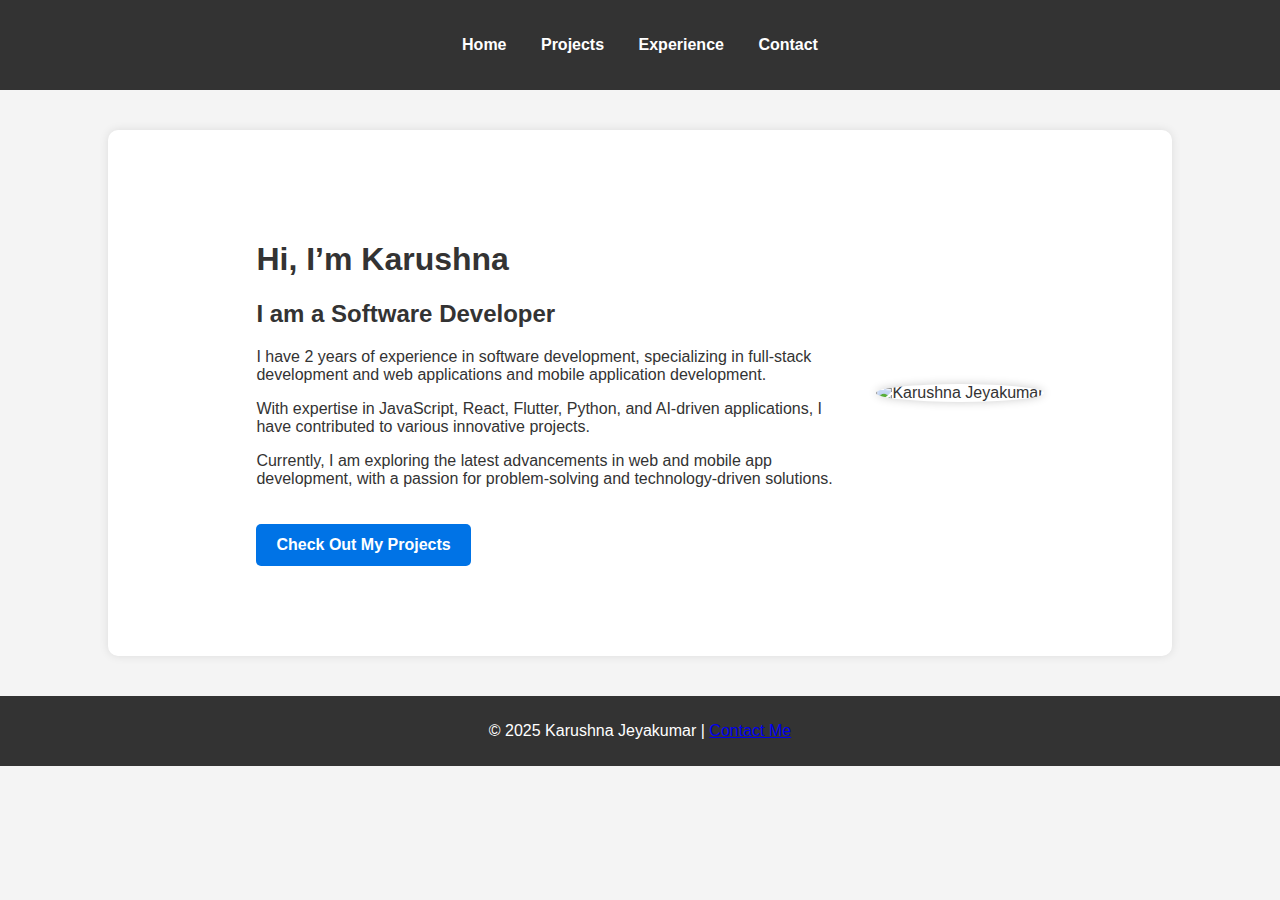
==== index.html @ d0cf369b "Add files via upload" ====
<!DOCTYPE html>
<html lang="en">
<head>
    <meta charset="UTF-8">
    <meta name="viewport" content="width=device-width, initial-scale=1.0">
    <title>Home - Karushna Jeyakumar</title>
    <link rel="stylesheet" href="styles.css">
</head>
<body>
    <header>
        <nav>
            <ul>
                <li><a href="index.html">Home</a></li>
                <li><a href="projects.html">Projects</a></li>
                <li><a href="experience.html">Experience</a></li>
                <li><a href="contact.html">Contact</a></li>
            </ul>
        </nav>
    </header>

    <section id="home">
        <div class="home-container">
            <div class="intro">
                <h1>Hi, I’m Karushna</h1>
                <h2>I am a Software Developer</h2>
                <p>I have 2 years of experience in software development, specializing in full-stack development and web applications and mobile application development.</p>
                <p>With expertise in JavaScript, React, Flutter, Python, and AI-driven applications, I have contributed to various innovative projects.</p>
                <p>Currently, I am exploring the latest advancements in web and mobile app development, with a passion for problem-solving and technology-driven solutions.</p>
                <a href="projects.html" class="cta-button">Check Out My Projects</a>
            </div>
            <div class="profile-photo">
                <img src="C:\Users\karus\Downloads\Portfolio\karushna.jpg" alt="Karushna Jeyakumar">
            </div>
        </div>
    </section>

    <footer>
        <p>&copy; 2025 Karushna Jeyakumar | <a href="contact.html">Contact Me</a></p>
    </footer>
</body>
</html>
---- styles.css ----
/* General Styles */
body {
    font-family: Arial, sans-serif;
    margin: 0;
    padding: 0;
    background-color: #f4f4f4;
    color: #333;
    text-align: center;
}

/* Header */
header {
    background-color: #333;
    color: white;
    padding: 20px 0;
}

header h1 {
    margin: 0;
}

nav ul {
    list-style: none;
    padding: 0;
}

nav ul li {
    display: inline;
    margin: 0 15px;
}

nav ul li a {
    color: white;
    text-decoration: none;
    font-weight: bold;
}

/* Sections */
section {
    margin: 40px auto;
    width: 80%;
    background: white;
    padding: 20px;
    border-radius: 10px;
    box-shadow: 0px 0px 10px rgba(0, 0, 0, 0.1);
}

/* Footer */
footer {
    background-color: #333;
    color: white;
    padding: 10px 0;
    margin-top: 20px;
}

/* Contact Form */
input, textarea {
    width: 80%;
    margin: 10px 0;
    padding: 10px;
    border: 1px solid #ccc;
    border-radius: 5px;
}

button {
    background: #333;
    color: white;
    padding: 10px 15px;
    border: none;
    cursor: pointer;
}

button:hover {
    background: #555;
}

/* Home Section */
.home-container {
    display: flex;
    align-items: center;
    justify-content: center;
    flex-wrap: wrap;
    padding: 50px;
}

.intro {
    max-width: 600px;
    text-align: left;
    padding: 20px;
}

.highlight {
    color: #0073e6;
    font-weight: bold;
}

.profile-photo img {
    width: 250px;
    height: 250px;
    border-radius: 50%;
    object-fit: cover;
    box-shadow: 0px 0px 10px rgba(0, 0, 0, 0.2);
}

/* CTA Button */
.cta-button {
    display: inline-block;
    margin-top: 20px;
    padding: 12px 20px;
    background: #0073e6;
    color: white;
    text-decoration: none;
    border-radius: 5px;
    font-weight: bold;
}

.cta-button:hover {
    background: #005bb5;
}

/* Social Links */
.social-links {
    margin-top: 15px;
}

.social-links a {
    color: #0073e6;
    text-decoration: none;
    font-weight: bold;
    margin-right: 10px;
}

.social-links a:hover {
    color: #005bb5;
}

/* Project Page */
#projects {
    text-align: center;
    padding: 50px;
}

/* Project Cards */
.project-card {
    background: white;
    padding: 20px;
    margin: 20px auto;
    width: 80%;
    border-radius: 10px;
    box-shadow: 0px 4px 10px rgba(0, 0, 0, 0.1);
    transition: transform 0.3s ease-in-out;
}

.project-card:hover {
    transform: scale(1.02);
}

/* Project Section */
#projects {
    text-align: center;
    padding: 50px;
}

/* Project Row */
.project-row {
    display: flex;
    align-items: center;
    justify-content: center;
    flex-wrap: wrap;
    margin: 30px auto;
    width: 80%;
}

/* Alternating Layout */
.project-embed {
    width: 45%;
    padding: 10px;
}

.project-info {
    width: 45%;
    text-align: left;
}

/* Left-side Embed */
.left {
    order: 1;
}

/* Right-side Embed */
.right {
    order: 2;
}

/* Embedded Project View */
iframe {
    width: 100%;
    height: 300px;
    border-radius: 8px;
    box-shadow: 0px 4px 10px rgba(0, 0, 0, 0.1);
}

/* Project Links */
.project-link {
    display: inline-block;
    margin-top: 10px;
    padding: 10px 15px;
    background: #0073e6;
    color: white;
    text-decoration: none;
    border-radius: 5px;
    font-weight: bold;
}

.project-link:hover {
    background: #005bb5;
}

/* Responsive Design */
@media screen and (max-width: 768px) {
    .project-row {
        flex-direction: column;
    }
    
    .project-embed, .project-info {
        width: 100%;
        text-align: center;
    }
}

/* Contact Page */
#contact {
    text-align: center;
    padding: 50px;
    background: #f4f4f4;
}

/* Contact Form */
form {
    display: flex;
    flex-direction: column;
    align-items: center;
    width: 50%;
    margin: auto;
}

input, textarea {
    width: 100%;
    padding: 10px;
    margin: 10px 0;
    border: 1px solid #ccc;
    border-radius: 5px;
}

button {
    padding: 10px 15px;
    background: #0073e6;
    color: white;
    border: none;
    cursor: pointer;
    border-radius: 5px;
    font-weight: bold;
}

button:hover {
    background: #005bb5;
}

/* Social Links */
.social-links {
    margin-top: 20px;
}

.social-links a {
    display: block;
    margin: 10px;
    font-size: 18px;
    text-decoration: none;
    color: #0073e6;
    font-weight: bold;
}

.social-links a:hover {
    color: #005bb5;
}


/* Experience Section */
#experience {
    text-align: center;
    padding: 50px;
    background-color: #f4f4f4;
}

/* Roadmap */
.roadmap {
    position: relative;
    max-width: 800px;
    margin: 0 auto;
    padding: 20px;
}

/* Vertical Roadmap Line */
.roadmap-line {
    position: absolute;
    left: 50%;
    top: 0;
    width: 4px;
    height: 100%;
    background-color: #0073e6;
    transform: translateX(-50%);
}

/* Roadmap Items */
.roadmap-item {
    position: relative;
    width: 45%;
    background: white;
    border-radius: 10px;
    box-shadow: 0px 4px 10px rgba(0, 0, 0, 0.1);
    padding: 20px;
    margin: 20px 0;
    opacity: 0;
    transform: translateY(50px);
    transition: all 0.6s ease-in-out;
}

/* Left Items */
.roadmap-item.left {
    left: 0;
    text-align: left;
}

/* Right Items */
.roadmap-item.right {
    left: 55%;
    text-align: right;
}

/* Active Class for Animation */
.roadmap-item.active {
    opacity: 1;
    transform: translateY(0);
}

/* Responsive Design */
@media screen and (max-width: 768px) {
    .roadmap-line {
        left: 5%;
    }

    .roadmap-item {
        width: 90%;
        left: 5%;
        text-align: center;
    }
}
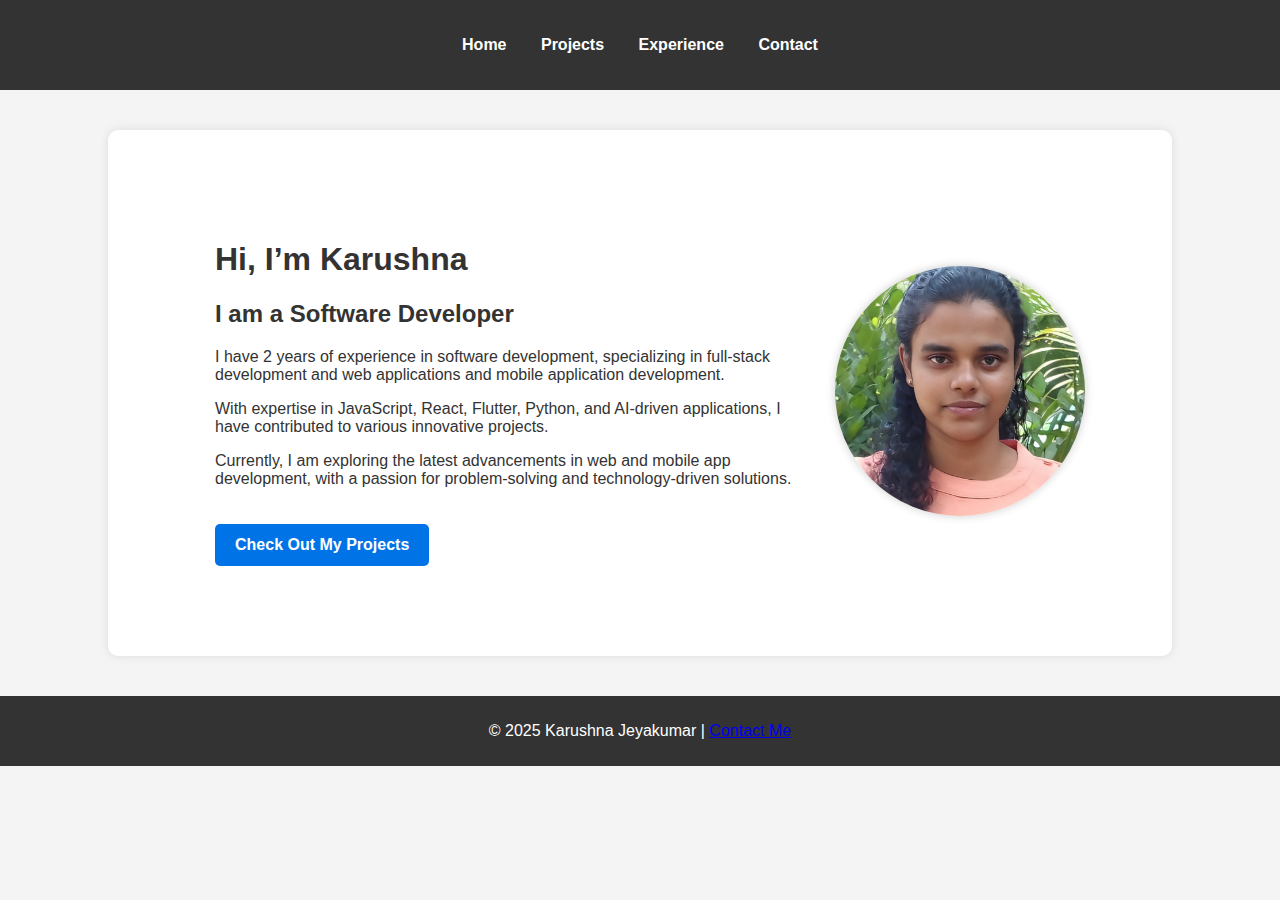
==== commit 8ad1e170: "Update index.html" ====
--- a/index.html
+++ b/index.html
@@ -29,7 +29,7 @@
                 <a href="projects.html" class="cta-button">Check Out My Projects</a>
             </div>
             <div class="profile-photo">
-                <img src="C:\Users\karus\Downloads\Portfolio\karushna.jpg" alt="Karushna Jeyakumar">
+                <img src="Karushna.jpg" alt="Karushna Jeyakumar">
             </div>
         </div>
     </section>
